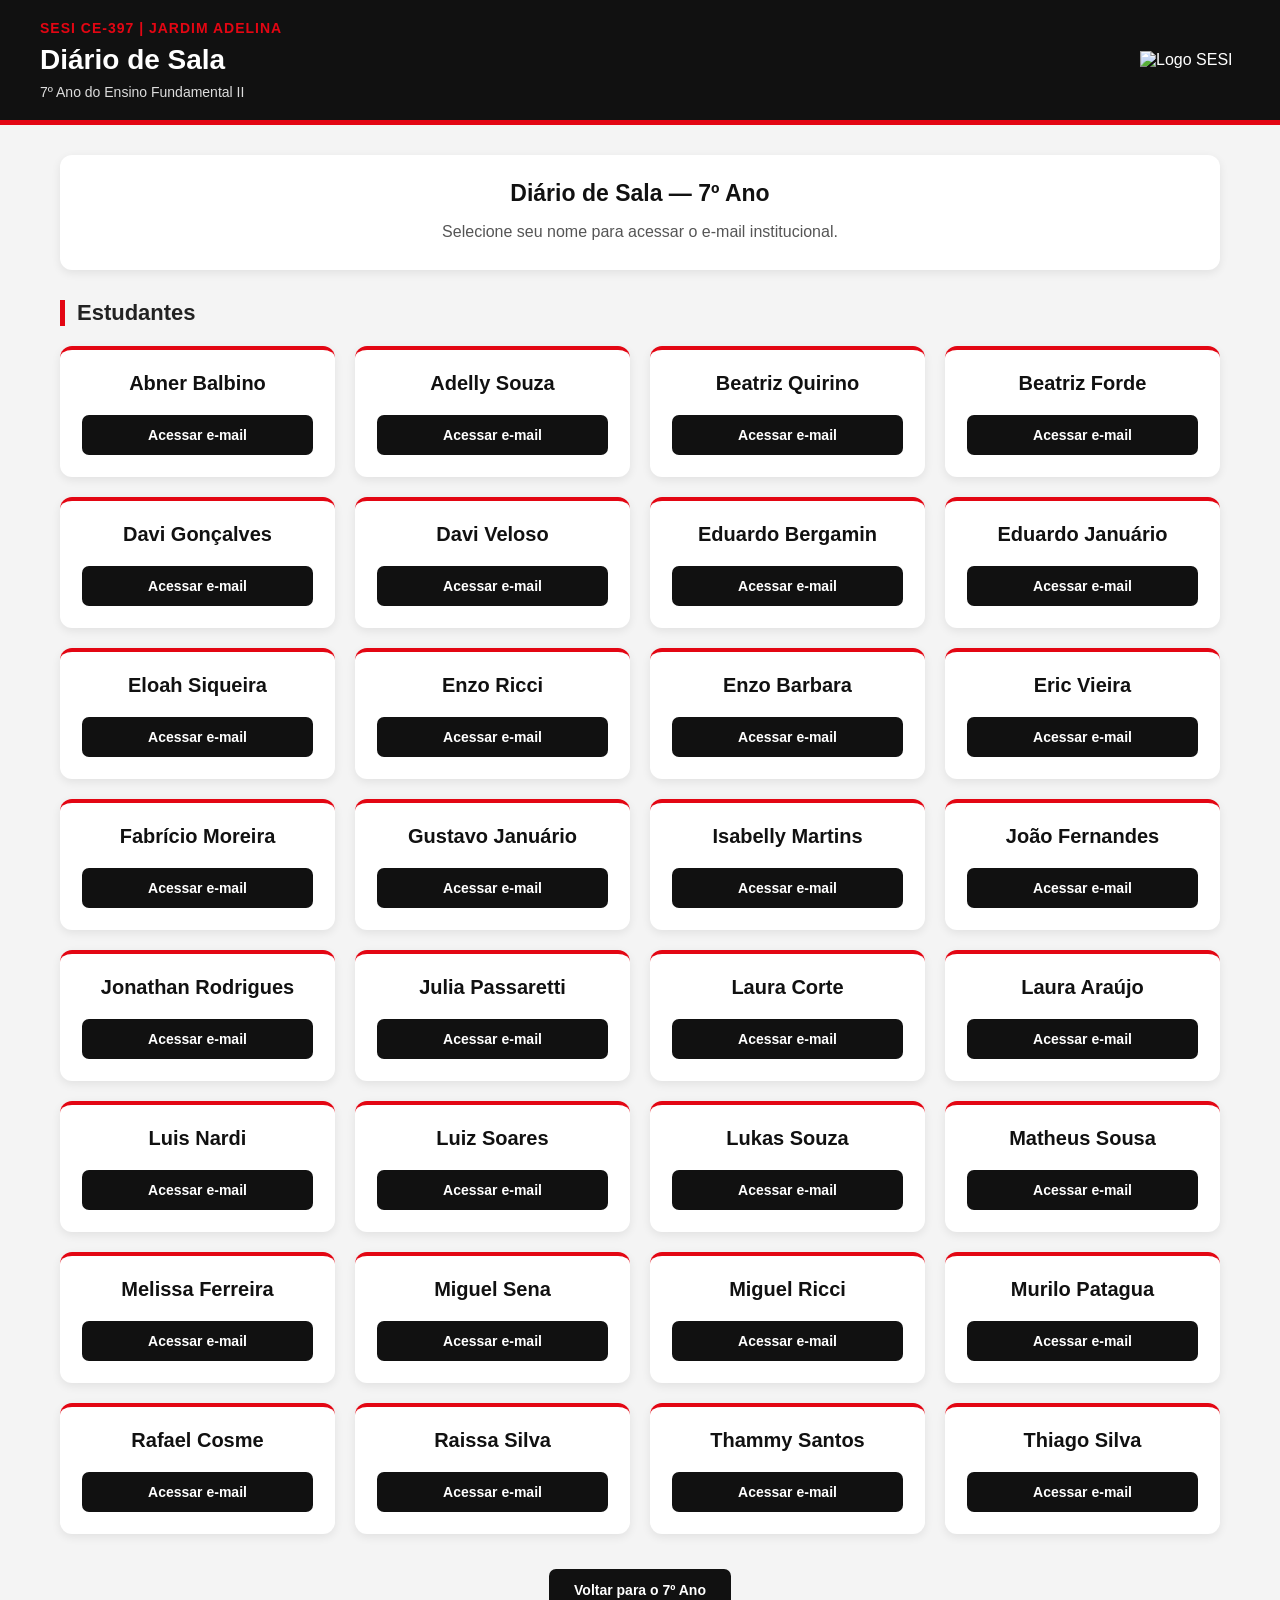
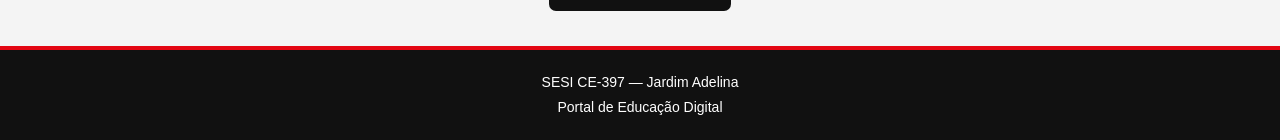
==== diario-7ano-ef.html @ 9ad43a1a "Add files via upload" ====
<!DOCTYPE html>
<html lang="pt-BR">

<head>
    <meta charset="UTF-8">
    <meta name="viewport" content="width=device-width, initial-scale=1.0">

    <title>Diário de Sala - 7º Ano | SESI CE-397</title>

    <link rel="stylesheet" href="style.css">
</head>

<body>

    <!-- CABEÇALHO -->
    <header class="header">

        <div class="header-content">

            <div class="identidade">

                <span class="nome-professora">
                    SESI CE-397 | JARDIM ADELINA
                </span>

                <h1>Diário de Sala</h1>

                <p class="escola">
                    7º Ano do Ensino Fundamental II
                </p>

            </div>

            <img
                src="imagens/logo-sesi_vermelho.jpg"
                alt="Logo SESI"
                class="logo-sesi"
            >

        </div>

    </header>


    <!-- CONTEÚDO -->
    <main class="container">


        <section class="mensagem">

            <h2>Diário de Sala — 7º Ano</h2>

            <p>
                Selecione seu nome para acessar o e-mail institucional.
            </p>

        </section>


        <!-- ESTUDANTES -->
        <section class="acessos">

            <h2>Estudantes</h2>

            <div class="cards-disciplinas">


                <!-- 01 -->

                <div class="card-disciplina">

                    <h3>Abner Balbino</h3>

                    <a
                        class="botao"
                        href="https://outlook.office.com/mail/?login_hint=abner.balbino@portalsesisp.org.br"
                        target="_blank"
                        rel="noopener noreferrer">
                        Acessar e-mail
                    </a>

                </div>


                <!-- 02 -->

                <div class="card-disciplina">

                    <h3>Adelly Souza</h3>

                    <a
                        class="botao"
                        href="https://outlook.office.com/mail/?login_hint=adelly.souza@portalsesisp.org.br"
                        target="_blank"
                        rel="noopener noreferrer">
                        Acessar e-mail
                    </a>

                </div>


                <!-- 03 -->

                <div class="card-disciplina">

                    <h3>Beatriz Quirino</h3>

                    <a
                        class="botao"
                        href="https://outlook.office.com/mail/?login_hint=beatriz.quirino605@portalsesisp.org.br"
                        target="_blank"
                        rel="noopener noreferrer">
                        Acessar e-mail
                    </a>

                </div>


                <!-- 04 -->

                <div class="card-disciplina">

                    <h3>Beatriz Forde</h3>

                    <a
                        class="botao"
                        href="https://outlook.office.com/mail/?login_hint=beatriz.forde119@portalsesisp.org.br"
                        target="_blank"
                        rel="noopener noreferrer">
                        Acessar e-mail
                    </a>

                </div>


                <!-- 05 -->

                <div class="card-disciplina">

                    <h3>Davi Gonçalves</h3>

                    <a
                        class="botao"
                        href="https://outlook.office.com/mail/?login_hint=davi.goncalves23@portalsesisp.org.br"
                        target="_blank"
                        rel="noopener noreferrer">
                        Acessar e-mail
                    </a>

                </div>


                <!-- 06 -->

                <div class="card-disciplina">

                    <h3>Davi Veloso</h3>

                    <a
                        class="botao"
                        href="https://outlook.office.com/mail/?login_hint=davi.veloso@portalsesisp.org.br"
                        target="_blank"
                        rel="noopener noreferrer">
                        Acessar e-mail
                    </a>

                </div>


                <!-- 07 -->

                <div class="card-disciplina">

                    <h3>Eduardo Bergamin</h3>

                    <a
                        class="botao"
                        href="https://outlook.office.com/mail/?login_hint=eduardo.bergamin@portalsesisp.org.br"
                        target="_blank"
                        rel="noopener noreferrer">
                        Acessar e-mail
                    </a>

                </div>


                <!-- 08 -->

                <div class="card-disciplina">

                    <h3>Eduardo Januário</h3>

                    <a
                        class="botao"
                        href="https://outlook.office.com/mail/?login_hint=eduardo.januario@portalsesisp.org.br"
                        target="_blank"
                        rel="noopener noreferrer">
                        Acessar e-mail
                    </a>

                </div>


                <!-- 09 -->

                <div class="card-disciplina">

                    <h3>Eloah Siqueira</h3>

                    <a
                        class="botao"
                        href="https://outlook.office.com/mail/?login_hint=eloah.siqueira@portalsesisp.org.br"
                        target="_blank"
                        rel="noopener noreferrer">
                        Acessar e-mail
                    </a>

                </div>


                <!-- 10 -->

                <div class="card-disciplina">

                    <h3>Enzo Ricci</h3>

                    <a
                        class="botao"
                        href="https://outlook.office.com/mail/?login_hint=enzo.ricci@portalsesisp.org.br"
                        target="_blank"
                        rel="noopener noreferrer">
                        Acessar e-mail
                    </a>

                </div>


                <!-- 11 -->

                <div class="card-disciplina">

                    <h3>Enzo Barbara</h3>

                    <a
                        class="botao"
                        href="https://outlook.office.com/mail/?login_hint=enzo.barbara@portalsesisp.org.br"
                        target="_blank"
                        rel="noopener noreferrer">
                        Acessar e-mail
                    </a>

                </div>


                <!-- 12 -->

                <div class="card-disciplina">

                    <h3>Eric Vieira</h3>

                    <a
                        class="botao"
                        href="https://outlook.office.com/mail/?login_hint=eric.vieira3@portalsesisp.org.br"
                        target="_blank"
                        rel="noopener noreferrer">
                        Acessar e-mail
                    </a>

                </div>


                <!-- 13 -->

                <div class="card-disciplina">

                    <h3>Fabrício Moreira</h3>

                    <a
                        class="botao"
                        href="https://outlook.office.com/mail/?login_hint=fabricio.moreira3@portalsesisp.org.br"
                        target="_blank"
                        rel="noopener noreferrer">
                        Acessar e-mail
                    </a>

                </div>


                <!-- 14 -->

                <div class="card-disciplina">

                    <h3>Gustavo Januário</h3>

                    <a
                        class="botao"
                        href="https://outlook.office.com/mail/?login_hint=gustavo.januario@portalsesisp.org.br"
                        target="_blank"
                        rel="noopener noreferrer">
                        Acessar e-mail
                    </a>

                </div>


                <!-- 15 -->

                <div class="card-disciplina">

                    <h3>Isabelly Martins</h3>

                    <a
                        class="botao"
                        href="https://outlook.office.com/mail/?login_hint=isabelly.martins3@portalsesisp.org.br"
                        target="_blank"
                        rel="noopener noreferrer">
                        Acessar e-mail
                    </a>

                </div>


                <!-- 16 -->

                <div class="card-disciplina">

                    <h3>João Fernandes</h3>

                    <a
                        class="botao"
                        href="https://outlook.office.com/mail/?login_hint=joao.fernandes88@portalsesisp.org.br"
                        target="_blank"
                        rel="noopener noreferrer">
                        Acessar e-mail
                    </a>

                </div>


                <!-- 17 -->

                <div class="card-disciplina">

                    <h3>Jonathan Rodrigues</h3>

                    <a
                        class="botao"
                        href="https://outlook.office.com/mail/?login_hint=jonathan.rodrigues4@portalsesisp.org.br"
                        target="_blank"
                        rel="noopener noreferrer">
                        Acessar e-mail
                    </a>

                </div>


                <!-- 18 -->

                <div class="card-disciplina">

                    <h3>Julia Passaretti</h3>

                    <a
                        class="botao"
                        href="https://outlook.office.com/mail/?login_hint=julia.passaretti@portalsesisp.org.br"
                        target="_blank"
                        rel="noopener noreferrer">
                        Acessar e-mail
                    </a>

                </div>


                <!-- 19 -->

                <div class="card-disciplina">

                    <h3>Laura Corte</h3>

                    <a
                        class="botao"
                        href="https://outlook.office.com/mail/?login_hint=laura.corte@portalsesisp.org.br"
                        target="_blank"
                        rel="noopener noreferrer">
                        Acessar e-mail
                    </a>

                </div>


                <!-- 20 -->

                <div class="card-disciplina">

                    <h3>Laura Araújo</h3>

                    <a
                        class="botao"
                        href="https://outlook.office.com/mail/?login_hint=laura.araujo7@portalsesisp.org.br"
                        target="_blank"
                        rel="noopener noreferrer">
                        Acessar e-mail
                    </a>

                </div>


                <!-- 21 -->

                <div class="card-disciplina">

                    <h3>Luis Nardi</h3>

                    <a
                        class="botao"
                        href="https://outlook.office.com/mail/?login_hint=luis.nardi@portalsesisp.org.br"
                        target="_blank"
                        rel="noopener noreferrer">
                        Acessar e-mail
                    </a>

                </div>


                <!-- 22 -->

                <div class="card-disciplina">

                    <h3>Luiz Soares</h3>

                    <a
                        class="botao"
                        href="https://outlook.office.com/mail/?login_hint=luiz.soares8@portalsesisp.org.br"
                        target="_blank"
                        rel="noopener noreferrer">
                        Acessar e-mail
                    </a>

                </div>


                <!-- 23 -->

                <div class="card-disciplina">

                    <h3>Lukas Souza</h3>

                    <a
                        class="botao"
                        href="https://outlook.office.com/mail/?login_hint=lukas.souza2@portalsesisp.org.br"
                        target="_blank"
                        rel="noopener noreferrer">
                        Acessar e-mail
                    </a>

                </div>


                <!-- 24 -->

                <div class="card-disciplina">

                    <h3>Matheus Sousa</h3>

                    <a
                        class="botao"
                        href="https://outlook.office.com/mail/?login_hint=matheus.sousa23@portalsesisp.org.br"
                        target="_blank"
                        rel="noopener noreferrer">
                        Acessar e-mail
                    </a>

                </div>


                <!-- 25 -->

                <div class="card-disciplina">

                    <h3>Melissa Ferreira</h3>

                    <a
                        class="botao"
                        href="https://outlook.office.com/mail/?login_hint=melissa.ferreira3@portalsesisp.org.br"
                        target="_blank"
                        rel="noopener noreferrer">
                        Acessar e-mail
                    </a>

                </div>


                <!-- 26 -->

                <div class="card-disciplina">

                    <h3>Miguel Sena</h3>

                    <a
                        class="botao"
                        href="https://outlook.office.com/mail/?login_hint=miguel.sena@portalsesisp.org.br"
                        target="_blank"
                        rel="noopener noreferrer">
                        Acessar e-mail
                    </a>

                </div>


                <!-- 27 -->

                <div class="card-disciplina">

                    <h3>Miguel Ricci</h3>

                    <a
                        class="botao"
                        href="https://outlook.office.com/mail/?login_hint=miguel.ricci@portalsesisp.org.br"
                        target="_blank"
                        rel="noopener noreferrer">
                        Acessar e-mail
                    </a>

                </div>


                <!-- 28 -->

                <div class="card-disciplina">

                    <h3>Murilo Patagua</h3>

                    <a
                        class="botao"
                        href="https://outlook.office.com/mail/?login_hint=murilo.patagua@portalsesisp.org.br"
                        target="_blank"
                        rel="noopener noreferrer">
                        Acessar e-mail
                    </a>

                </div>


                <!-- 29 -->

                <div class="card-disciplina">

                    <h3>Rafael Cosme</h3>

                    <a
                        class="botao"
                        href="https://outlook.office.com/mail/?login_hint=rafael.cosme@portalsesisp.org.br"
                        target="_blank"
                        rel="noopener noreferrer">
                        Acessar e-mail
                    </a>

                </div>


                <!-- 30 -->

                <div class="card-disciplina">

                    <h3>Raissa Silva</h3>

                    <a
                        class="botao"
                        href="https://outlook.office.com/mail/?login_hint=raissa.silva13@portalsesisp.org.br"
                        target="_blank"
                        rel="noopener noreferrer">
                        Acessar e-mail
                    </a>

                </div>


                <!-- 31 -->

                <div class="card-disciplina">

                    <h3>Thammy Santos</h3>

                    <a
                        class="botao"
                        href="https://outlook.office.com/mail/?login_hint=thammy.santos@portalsesisp.org.br"
                        target="_blank"
                        rel="noopener noreferrer">
                        Acessar e-mail
                    </a>

                </div>


                <!-- 32 -->

                <div class="card-disciplina">

                    <h3>Thiago Silva</h3>

                    <a
                        class="botao"
                        href="https://outlook.office.com/mail/?login_hint=thiago.silva96@portalsesisp.org.br"
                        target="_blank"
                        rel="noopener noreferrer">
                        Acessar e-mail
                    </a>

                </div>

            </div>

        </section>


        <!-- VOLTAR -->

        <div class="voltar">

            <a
                href="7ano.html"
                class="botao">
                Voltar para o 7º Ano
            </a>

        </div>

    </main>


    <!-- RODAPÉ -->

    <footer class="footer">

        <p>
            SESI CE-397 — Jardim Adelina
        </p>

        <p>
            Portal de Educação Digital
        </p>

    </footer>

</body>

</html>
---- style.css ----
/* ==============================
   CONFIGURAÇÕES GERAIS
============================== */

* {
    margin: 0;
    padding: 0;
    box-sizing: border-box;
}

body {
    font-family: Arial, Helvetica, sans-serif;
    background: #f4f4f4;
    color: #222;
}


/* ==============================
   CABEÇALHO
============================== */

.header {
    background: #111;
    color: #fff;
    border-bottom: 5px solid #e30613;
    padding: 20px;
}

.header-content {
    max-width: 1200px;
    margin: auto;
    display: flex;
    align-items: center;
    justify-content: space-between;
    gap: 20px;
}

.identidade {
    display: flex;
    flex-direction: column;
    gap: 8px;
}

.nome-professora {
    color: #e30613;
    font-size: 14px;
    font-weight: bold;
    letter-spacing: 1px;
}

.identidade h1 {
    font-size: 28px;
    font-weight: bold;
}

.escola {
    font-size: 14px;
    color: #ddd;
}

.logo-sesi {
    width: 100px;
    height: auto;
    object-fit: contain;
}


/* ==============================
   CONTEÚDO PRINCIPAL
============================== */

.container {
    max-width: 1200px;
    margin: 30px auto;
    padding: 0 20px;
}


/* ==============================
   MENSAGEM INICIAL
============================== */

.mensagem {
    background: #fff;
    padding: 25px;
    margin-bottom: 30px;
    border-radius: 12px;
    box-shadow: 0 3px 10px rgba(0, 0, 0, 0.08);
    text-align: center;
}

.mensagem h2 {
    margin-bottom: 12px;
    color: #111;
    font-size: 23px;
}

.mensagem p {
    font-size: 16px;
    line-height: 1.6;
    color: #555;
}


/* ==============================
   SEÇÕES DE ACESSO
============================== */

.acessos {
    margin-bottom: 35px;
}

.acessos > h2 {
    font-size: 22px;
    margin-bottom: 20px;
    padding-left: 12px;
    border-left: 5px solid #e30613;
}


/* ==============================
   ORGANIZAÇÃO DOS CARDS
============================== */

.cards-disciplinas {
    display: grid;
    grid-template-columns: repeat(4, 1fr);
    gap: 20px;
    align-items: stretch;
}


/* ==============================
   CARDS DAS DISCIPLINAS
============================== */

.card-disciplina {
    background: #fff;
    border-radius: 12px;
    padding: 22px;
    box-shadow: 0 3px 10px rgba(0, 0, 0, 0.08);
    display: flex;
    flex-direction: column;
    gap: 12px;
    border-top: 4px solid #e30613;
    transition: transform 0.2s ease, box-shadow 0.2s ease;
}

.card-disciplina:hover {
    transform: translateY(-4px);
    box-shadow: 0 6px 16px rgba(0, 0, 0, 0.14);
}

.card-disciplina h3 {
    font-size: 20px;
    color: #111;
    text-align: center;
    margin-bottom: 8px;
}


/* ==============================
   BOTÕES DE ACESSO
============================== */

.botao {
    display: block;
    background: #111;
    color: #fff;
    text-decoration: none;
    padding: 12px 15px;
    border-radius: 7px;
    text-align: center;
    font-size: 14px;
    font-weight: bold;
    transition: background 0.2s ease, transform 0.2s ease;
}

.botao:hover {
    background: #e30613;
    transform: scale(1.02);
}


/* ==============================
   CARD DO DIÁRIO DE SALA
============================== */

.card-diario {
    max-width: 350px;
    width: 100%;
    text-align: center;
}

.card-diario p {
    color: #555;
    font-size: 14px;
    line-height: 1.5;
}


/* ==============================
   BOTÃO VOLTAR
============================== */

.voltar {
    text-align: center;
    margin: 35px 0;
}

.voltar .botao {
    display: inline-block;
    padding: 13px 25px;
}


/* ==============================
   RODAPÉ
============================== */

.footer {
    background: #111;
    color: #fff;
    text-align: center;
    padding: 20px;
    border-top: 4px solid #e30613;
    font-size: 14px;
    line-height: 1.8;
}


/* ==============================
   TABLETS
============================== */

@media (max-width: 900px) {
    .cards-disciplinas {
        grid-template-columns: repeat(2, 1fr);
    }

    .identidade h1 {
        font-size: 24px;
    }
}


/* ==============================
   CELULARES
============================== */

@media (max-width: 600px) {
    .header-content {
        flex-direction: column-reverse;
        text-align: center;
    }

    .logo-sesi {
        width: 80px;
    }

    .identidade h1 {
        font-size: 21px;
    }

    .container {
        margin: 20px auto;
        padding: 0 15px;
    }

    .cards-disciplinas {
        grid-template-columns: 1fr;
    }

    .card-diario {
        max-width: 100%;
    }

    .mensagem {
        padding: 20px 15px;
    }

    .mensagem h2 {
        font-size: 20px;
    }

    .acessos > h2 {
        font-size: 19px;
    }
}
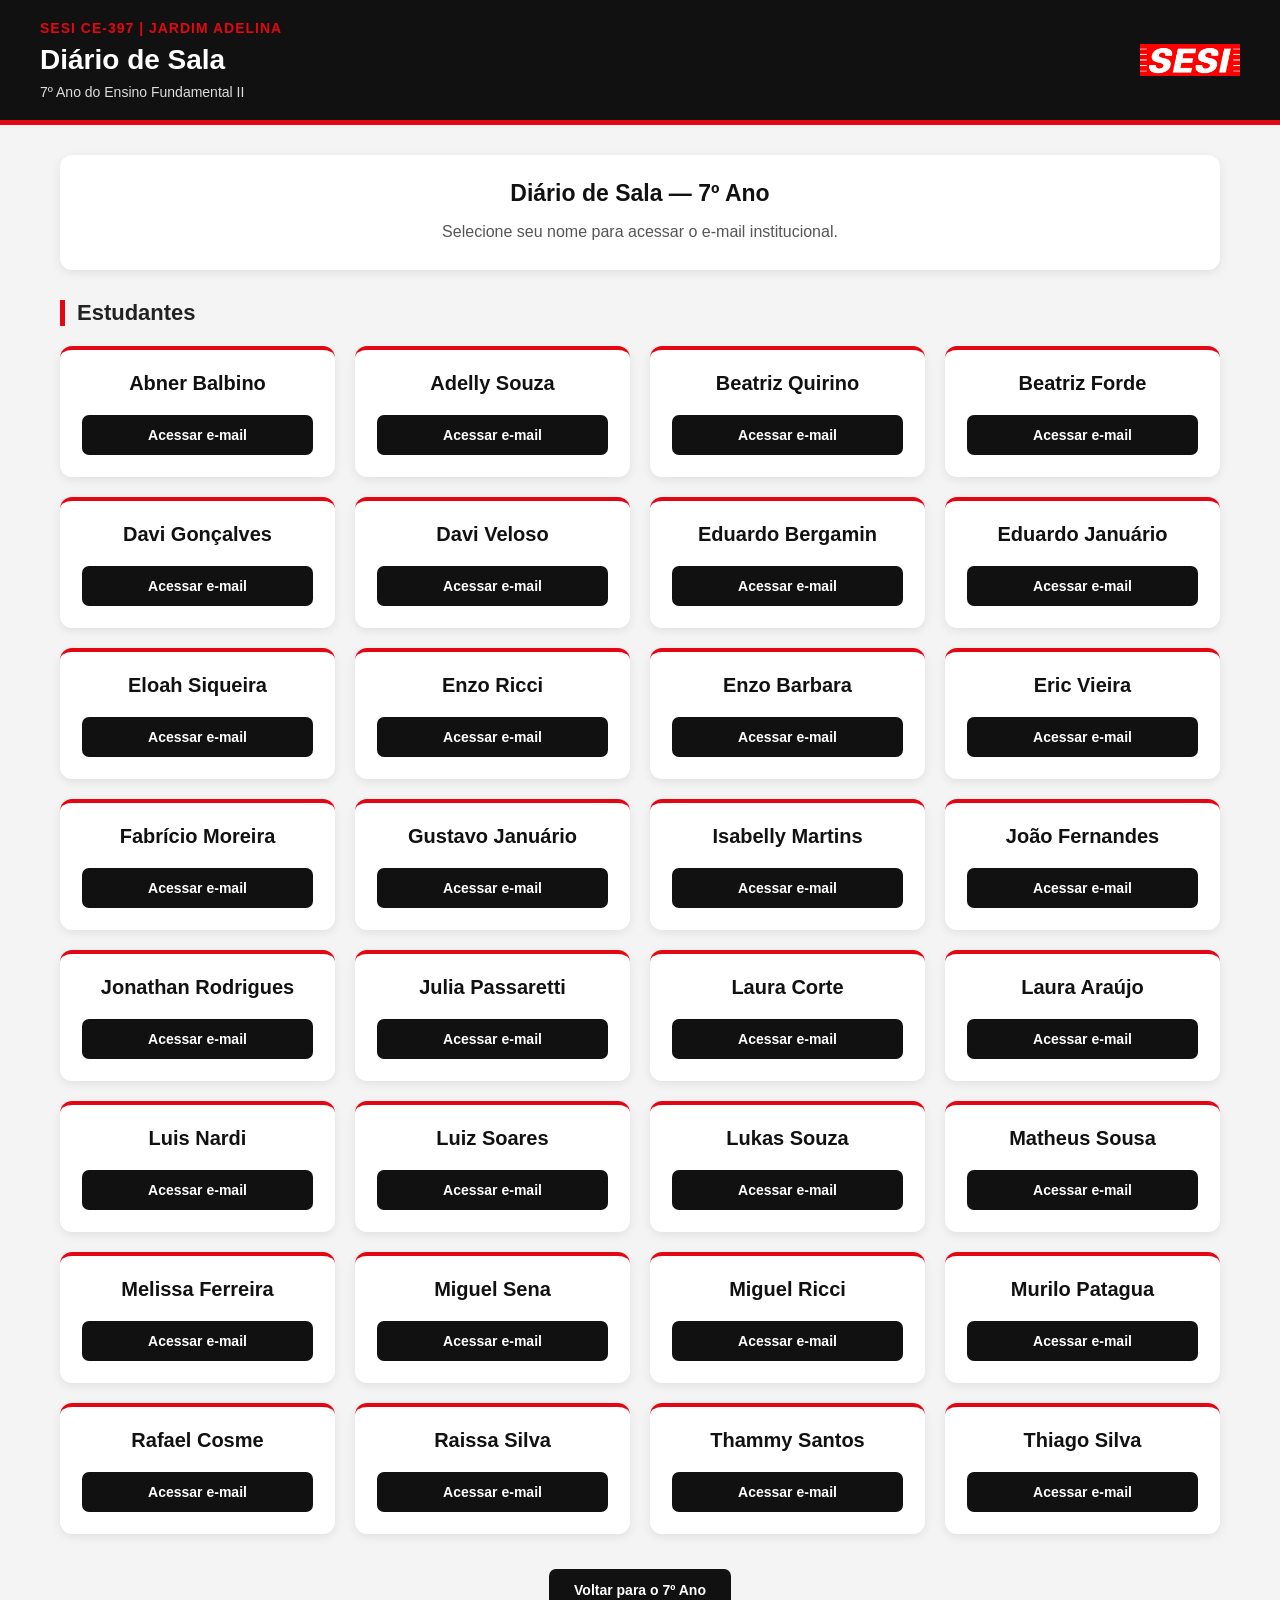
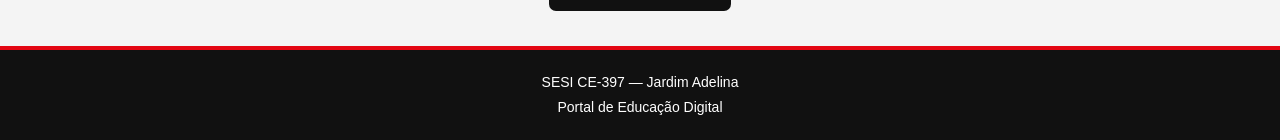
==== commit c9c284ae: "Update diario-7ano-ef.html" ====
--- a/diario-7ano-ef.html
+++ b/diario-7ano-ef.html
@@ -33,7 +33,7 @@
             </div>
 
             <img
-                src="imagens/logo-sesi_vermelho.jpg"
+                src="logo-sesi_vermelho.jpg"
                 alt="Logo SESI"
                 class="logo-sesi"
             >
@@ -645,4 +645,4 @@
 
 </body>
 
-</html>+</html>
